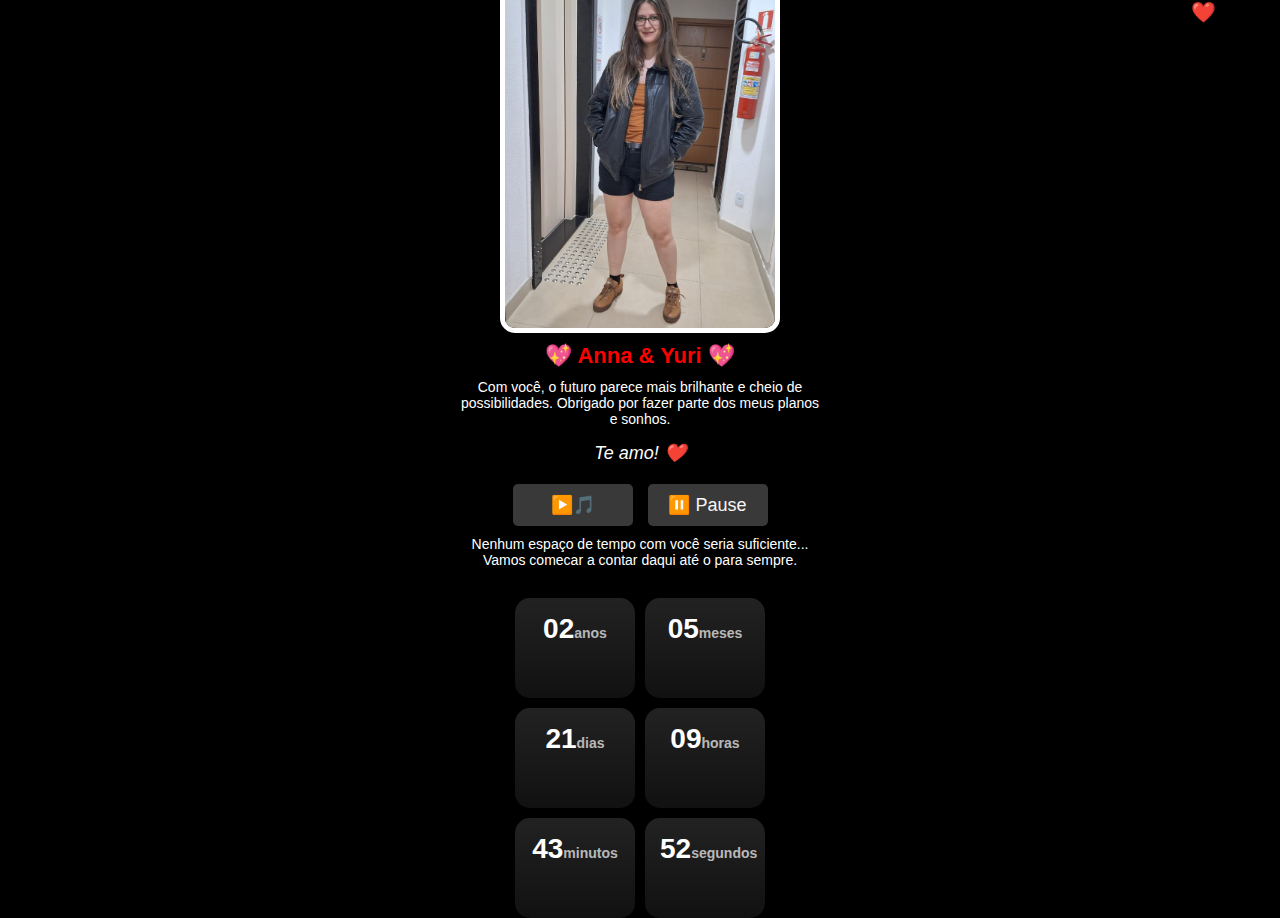
==== index.html @ 70189020 "arquivos da página" ====
<!DOCTYPE html>
<html lang="pt-BR">
<head>
    <meta charset="UTF-8">
    <meta name="viewport" content="width=device-width, initial-scale=1.0">
    <title>Amor Eterno</title>
    <link rel="stylesheet" href="styles.css">
</head>
<body>

    <div class="container">
        <!-- Carrossel de Imagens -->
        <div class="carousel">
            <div class="carousel-images">
                <img src="images/img1.jpeg" alt="Imagem 1">
                <img src="images/img2.jpeg" alt="Imagem 2">
                <img src="images/img3.jpeg" alt="Imagem 3">
            </div>
        </div>

        <!-- Texto Personalizado -->
        <p class="love-text">💖 Anna & Yuri 💖</p>
        <p class="message">Com você, o futuro parece mais brilhante e cheio de possibilidades. Obrigado por fazer parte dos meus planos e sonhos.</p>
        <p class="love-note">Te amo! ❤️</p>

        <!-- Player de Música
        <div class="music-player">
            <audio id="audio" controls>
                <source src="audio/music.mp3" type="audio/mpeg">
                Seu navegador não suporta áudio.
            </audio>
        </div> -->

        <div class="button-container">
            <button id="play">▶️🎵</button>
            <button id="pause">⏸️ Pause</button>
        </div>

    <audio id="audio" src="audio/music.mp3"></audio>

        

        <!-- Contador de Data e Tempo -->
        <p class="message">Nenhum espaço de tempo com você seria suficiente... Vamos comecar a contar daqui até o para sempre.</p>
        <div class="countdown-grid">            
            <div class="countdown-block"><span id="year">00</span><small>anos</small></div>
            <div class="countdown-block"><span id="month">00</span><small>meses</small></div>
            <div class="countdown-block"><span id="day">00</span><small>dias</small></div>
            <div class="countdown-block"><span id="hours">00</span><small>horas</small></div>
            <div class="countdown-block"><span id="minutes">00</span><small>minutos</small></div>
            <div class="countdown-block"><span id="seconds">00</span><small>segundos</small></div>
        </div>
    </div>

    <!-- Corações Flutuantes -->
    <div id="floating-hearts"></div>

    <script src="script.js"></script>
</body>
</html>
---- styles.css ----
/* Reset */
* {
    margin: 0;
    padding: 0;
    box-sizing: border-box;
}

body {
    font-family: Arial, sans-serif;
    background-color: black;
    color: white;
    text-align: center;
    overflow: hidden;
    display: flex;
    justify-content: center;
    align-items: center;
    height: 100vh;
    flex-direction: column;
    margin: 0;
    padding: 20px;
}

/* Contêiner principal */
.container {
    max-width: 400px;
    width: 90%;
    display: flex;
    flex-direction: column;
    align-items: center;
}

/* Carrossel de Imagens Responsivo */
.carousel {
    width: 100%;
    max-width: 280px;
    height: 350px;
    overflow: hidden;
    position: relative;
    border-radius: 15px;
    border: 5px solid white;
}

.carousel-images {
    display: flex;
    width: 300%;
    animation: slide 15s infinite;
}

.carousel img {
    width: 100%;
    height: 350px;
    object-fit: cover;
}

@keyframes slide {
    0% { transform: translateX(0); }
    33% { transform: translateX(-50%); }
    66% { transform: translateX(-60%); }
    100% { transform: translateX(0); }
}

/* Texto personalizado */
.love-text {
    font-size: 22px;
    font-weight: bold;
    color: red;
    margin-top: 10px;
}

.message {
    font-size: 14px;
    max-width: 90%;
    margin: 10px auto;
}

.love-note {
    font-size: 18px;
    font-style: italic;
    margin-top: 5px;
}


.button-container {
    display: flex;
    justify-content: center;
    gap: 15px; /* Espaço entre os botões */
    margin-top: 20px;
}

button {
    font-size: 18px;
    padding: 10px 20px;
    border: none;
    cursor: pointer;
    border-radius: 5px;
    min-width: 120px;
}
    
            #play {
                background-color: #3a3939;
                color: white;
            }
    
            #pause {
                background-color: #3a3939;
                color: whitesmoke;
            }



/* Contador de Data e Tempo */
.countdown-grid {
    display: grid;
    grid-template-columns: repeat(2, 1fr);
    gap: 10px;
    width: 100%;
    max-width: 250px;
    margin-top: 20px;
}

.countdown-block {
    background: linear-gradient(to bottom, #222, #111);
    color: white;
    font-size: 24px;
    font-weight: bold;
    padding: 15px;
    border-radius: 15px;
    text-align: center;
    width: 100%;
    min-width: 80px;
    height: 100px;
}

.countdown-block span {
    font-size: 28px;
}

.countdown-block small {
    font-size: 14px;
    color: rgba(255, 255, 255, 0.7);
}

/* Responsividade */
@media screen and (max-width: 600px) {
    .countdown-grid {
        grid-template-columns: 1fr 1fr;
    }
    
    .countdown-block {
        font-size: 20px;
        height: 80px;
    }
}

@media screen and (max-width: 400px) {
    .countdown-grid {
        grid-template-columns: 1fr;
    }
    
    .countdown-block {
        width: 100%;
        min-width: unset;
        height: 80px;
    }

    .message {
        font-size: 12px;
    }

    .love-text {
        font-size: 18px;
    }
}

/* Animação dos Corações Flutuantes */
#floating-hearts {
    position: fixed;
    top: 0;
    left: 0;
    width: 100%;
    height: 100%;
    pointer-events: none;
}

.heart {
    position: absolute;
    color: red;
    font-size: 20px;
    animation: float 4s linear infinite;
}

@keyframes float {
    0% { transform: translateY(100vh) scale(1); opacity: 1; }
    100% { transform: translateY(-10vh) scale(0.5); opacity: 0; }
}

/* Reset */
* {
    margin: 0;
    padding: 0;
    box-sizing: border-box;
}

body {
    font-family: Arial, sans-serif;
    background-color: black;
    color: white;
    text-align: center;
    overflow-x: hidden;  /* Impede rolagem lateral */
    overflow-y: auto;    /* Ativa rolagem vertical */
    height: 100vh;
    display: flex;
    justify-content: center;
    align-items: center;
    flex-direction: column;
    padding: 20px;
}

/* Personalização da barra de rolagem */
::-webkit-scrollbar {
    width: 8px;
}

::-webkit-scrollbar-track {
    background: #222;
    border-radius: 10px;
}

::-webkit-scrollbar-thumb {
    background: red;
    border-radius: 10px;
}

::-webkit-scrollbar-thumb:hover {
    background: darkred;
}

/* Contêiner principal */
.container {
    max-width: 400px;
    width: 90%;
    display: flex;
    flex-direction: column;
    align-items: center;
}

/* Outros estilos continuam iguais... */
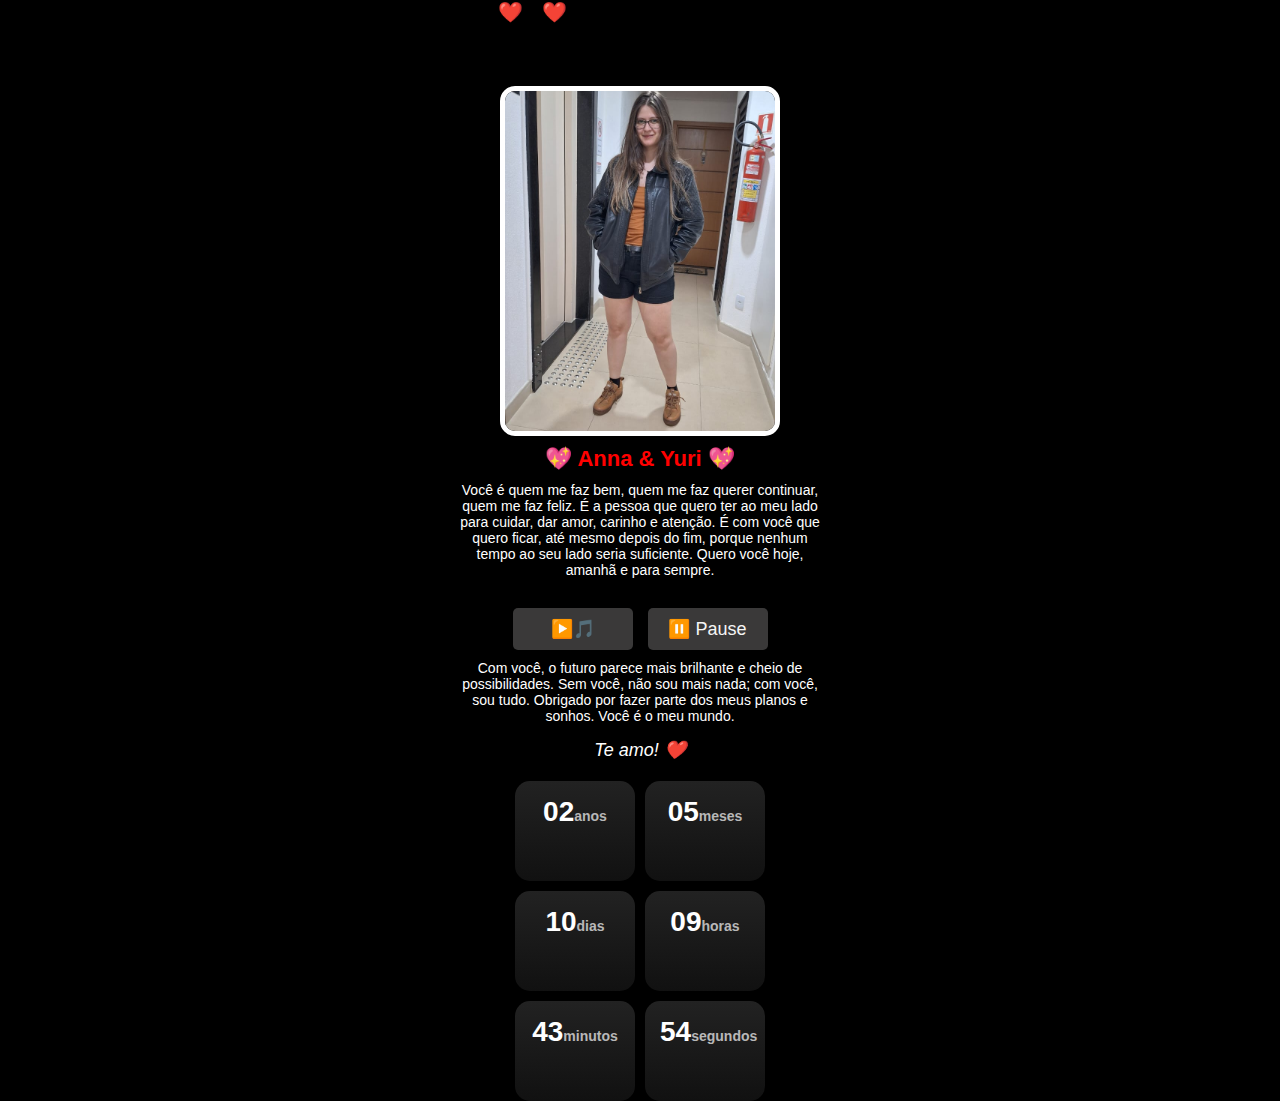
==== commit 999f2204: "Add files via upload" ====
--- a/index.html
+++ b/index.html
@@ -3,11 +3,11 @@
 <head>
     <meta charset="UTF-8">
     <meta name="viewport" content="width=device-width, initial-scale=1.0">
-    <title>Amor Eterno</title>
+    <title>ANNA & YURI</title>
     <link rel="stylesheet" href="styles.css">
 </head>
 <body>
-
+    <p class="love-text">💖 Anna & Yuri 💖</p>
     <div class="container">
         <!-- Carrossel de Imagens -->
         <div class="carousel">
@@ -20,8 +20,12 @@
 
         <!-- Texto Personalizado -->
         <p class="love-text">💖 Anna & Yuri 💖</p>
-        <p class="message">Com você, o futuro parece mais brilhante e cheio de possibilidades. Obrigado por fazer parte dos meus planos e sonhos.</p>
-        <p class="love-note">Te amo! ❤️</p>
+        <p class="message">
+            Você é quem me faz bem, quem me faz querer continuar, quem me faz feliz. 
+            É a pessoa que quero ter ao meu lado para cuidar, dar amor, carinho e atenção. É com você que quero ficar, até mesmo depois do fim, 
+            porque nenhum tempo ao seu lado seria suficiente. Quero você hoje, amanhã e para sempre.                        
+        </p>
+        
 
         <!-- Player de Música
         <div class="music-player">
@@ -36,21 +40,24 @@
             <button id="pause">⏸️ Pause</button>
         </div>
 
-    <audio id="audio" src="audio/music.mp3"></audio>
+    <audio id="audio" src="audio/Selfless.mp3"></audio>
 
         
 
         <!-- Contador de Data e Tempo -->
-        <p class="message">Nenhum espaço de tempo com você seria suficiente... Vamos comecar a contar daqui até o para sempre.</p>
-        <div class="countdown-grid">            
-            <div class="countdown-block"><span id="year">00</span><small>anos</small></div>
-            <div class="countdown-block"><span id="month">00</span><small>meses</small></div>
-            <div class="countdown-block"><span id="day">00</span><small>dias</small></div>
-            <div class="countdown-block"><span id="hours">00</span><small>horas</small></div>
-            <div class="countdown-block"><span id="minutes">00</span><small>minutos</small></div>
-            <div class="countdown-block"><span id="seconds">00</span><small>segundos</small></div>
+            <p class="message">Com você, o futuro parece mais brilhante e cheio de possibilidades. 
+                Sem você, não sou mais nada; com você, sou tudo. 
+                Obrigado por fazer parte dos meus planos e sonhos. Você é o meu mundo.</p>
+                <p class="love-note">Te amo! ❤️</p>
+            <div class="countdown-grid">            
+                <div class="countdown-block"><span id="year">00</span><small>anos</small></div>
+                <div class="countdown-block"><span id="month">00</span><small>meses</small></div>
+                <div class="countdown-block"><span id="day">00</span><small>dias</small></div>
+                <div class="countdown-block"><span id="hours">00</span><small>horas</small></div>
+                <div class="countdown-block"><span id="minutes">00</span><small>minutos</small></div>
+                <div class="countdown-block"><span id="seconds">00</span><small>segundos</small></div>
+            </div>
         </div>
-    </div>
 
     <!-- Corações Flutuantes -->
     <div id="floating-hearts"></div>
--- a/styles.css
+++ b/styles.css
@@ -22,6 +22,7 @@
 
 /* Contêiner principal */
 .container {
+    margin-top: 250px;
     max-width: 400px;
     width: 90%;
     display: flex;
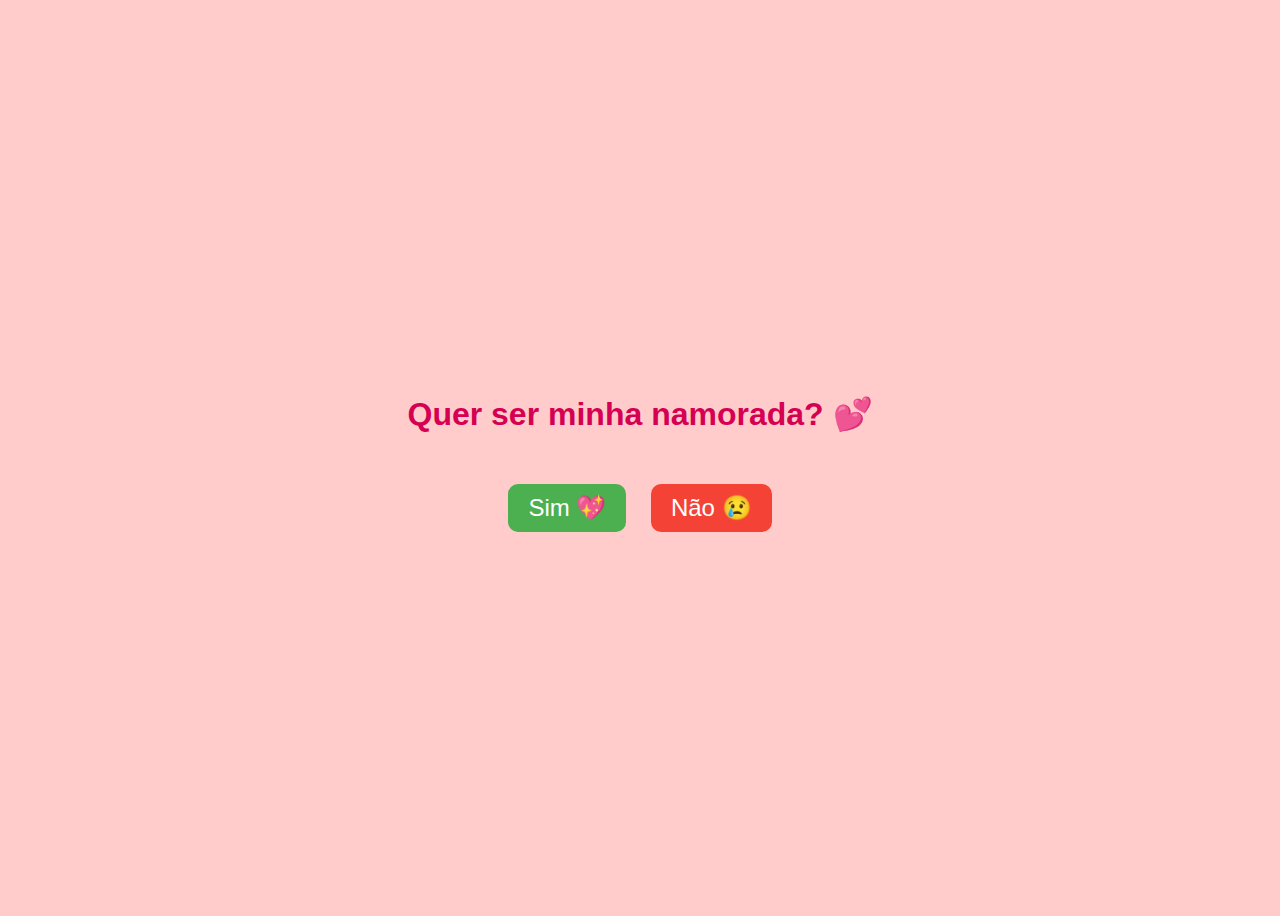
==== commit 8ebbe260: "Add files via upload" ====
--- a/index.html
+++ b/index.html
@@ -1,68 +1,58 @@
 <!DOCTYPE html>
-<html lang="pt-BR">
+<html lang="pt-br">
 <head>
     <meta charset="UTF-8">
     <meta name="viewport" content="width=device-width, initial-scale=1.0">
-    <title>ANNA & YURI</title>
-    <link rel="stylesheet" href="styles.css">
+    <title>QUER NAMORAR COMIGO ? 💖</title>
+    <style>
+        body {
+            display: flex;
+            justify-content: center;
+            align-items: center;
+            height: 100vh;
+            background-color: #ffcccb;
+            font-family: Arial, sans-serif;
+            text-align: center;
+            flex-direction: column;
+        }
+
+        h1 {
+            font-size: 2em;
+            color: #d60052;
+        }
+
+        .buttons {
+            margin-top: 20px;
+        }
+
+        button {
+            font-size: 1.5em;
+            padding: 10px 20px;
+            margin: 10px;
+            border: none;
+            border-radius: 10px;
+            cursor: pointer;
+        }
+
+        .sim {
+            background-color: #4CAF50;
+            color: white;
+        }
+
+        .nao {
+            background-color: #f44336;
+            color: white;
+        }
+    </style>
 </head>
 <body>
-    <p class="love-text">💖 Anna & Yuri 💖</p>
-    <div class="container">
-        <!-- Carrossel de Imagens -->
-        <div class="carousel">
-            <div class="carousel-images">
-                <img src="images/img1.jpeg" alt="Imagem 1">
-                <img src="images/img2.jpeg" alt="Imagem 2">
-                <img src="images/img3.jpeg" alt="Imagem 3">
-            </div>
-        </div>
 
-        <!-- Texto Personalizado -->
-        <p class="love-text">💖 Anna & Yuri 💖</p>
-        <p class="message">
-            Você é quem me faz bem, quem me faz querer continuar, quem me faz feliz. 
-            É a pessoa que quero ter ao meu lado para cuidar, dar amor, carinho e atenção. É com você que quero ficar, até mesmo depois do fim, 
-            porque nenhum tempo ao seu lado seria suficiente. Quero você hoje, amanhã e para sempre.                        
-        </p>
-        
+    <h1>Quer ser minha namorada? 💕</h1>
 
-        <!-- Player de Música
-        <div class="music-player">
-            <audio id="audio" controls>
-                <source src="audio/music.mp3" type="audio/mpeg">
-                Seu navegador não suporta áudio.
-            </audio>
-        </div> -->
+    <div class="buttons">
+        <button class="sim" onclick="window.location.href='sim.html'">Sim 💖</button>
+        <button class="nao" onclick="window.location.href='nao.html'">Não 😢</button>
+    </div>
 
-        <div class="button-container">
-            <button id="play">▶️🎵</button>
-            <button id="pause">⏸️ Pause</button>
-        </div>
-
-    <audio id="audio" src="audio/Selfless.mp3"></audio>
-
-        
-
-        <!-- Contador de Data e Tempo -->
-            <p class="message">Com você, o futuro parece mais brilhante e cheio de possibilidades. 
-                Sem você, não sou mais nada; com você, sou tudo. 
-                Obrigado por fazer parte dos meus planos e sonhos. Você é o meu mundo.</p>
-                <p class="love-note">Te amo! ❤️</p>
-            <div class="countdown-grid">            
-                <div class="countdown-block"><span id="year">00</span><small>anos</small></div>
-                <div class="countdown-block"><span id="month">00</span><small>meses</small></div>
-                <div class="countdown-block"><span id="day">00</span><small>dias</small></div>
-                <div class="countdown-block"><span id="hours">00</span><small>horas</small></div>
-                <div class="countdown-block"><span id="minutes">00</span><small>minutos</small></div>
-                <div class="countdown-block"><span id="seconds">00</span><small>segundos</small></div>
-            </div>
-        </div>
-
-    <!-- Corações Flutuantes -->
-    <div id="floating-hearts"></div>
-
-    <script src="script.js"></script>
 </body>
-</html>
-
+</html>